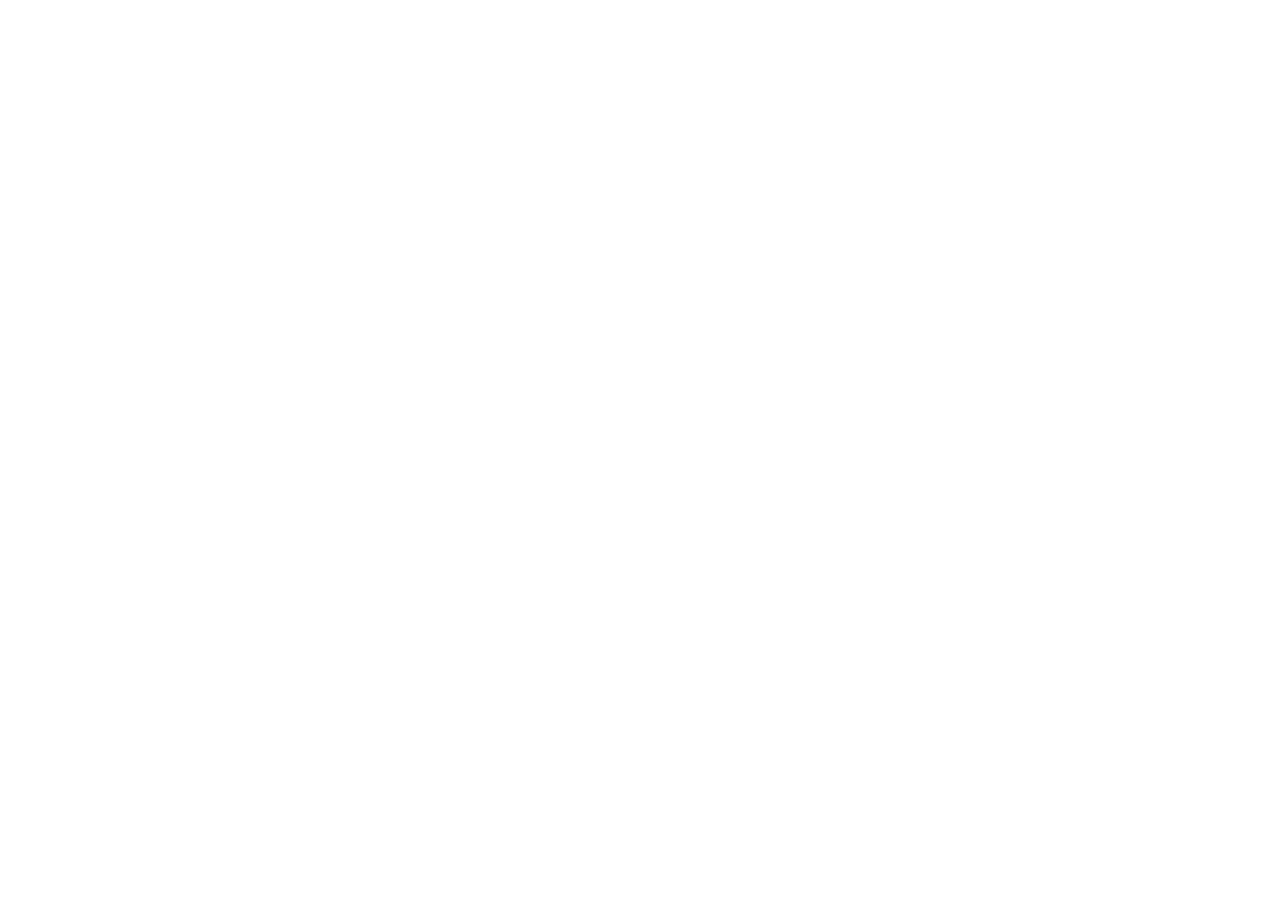
==== index.html @ 99b27f91 "atualização" ====
<!DOCTYPE html>
<html lang="pt-br">
<head>
    <meta charset="UTF-8">
    <meta http-equiv="X-UA-Compatible" content="IE=edge">
    <meta name="viewport" content="width=device-width, initial-scale=1.0">
    <title>Porjeto Social</title>
</head>
<body>
    
</body>
</html>
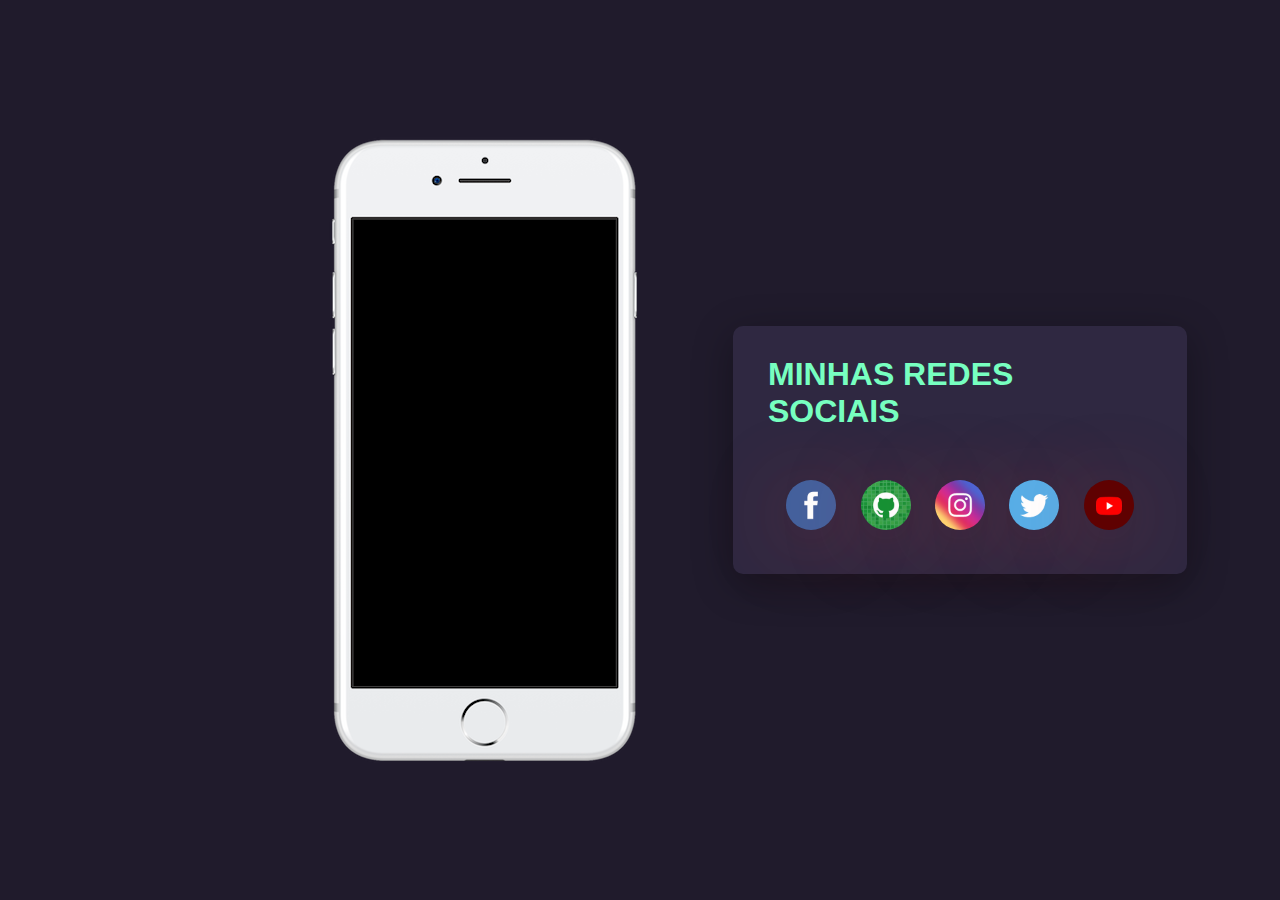
==== commit 2bf76c6c: "atualização" ====
--- a/index.html
+++ b/index.html
@@ -5,8 +5,26 @@
     <meta http-equiv="X-UA-Compatible" content="IE=edge">
     <meta name="viewport" content="width=device-width, initial-scale=1.0">
     <title>Porjeto Social</title>
+    <link rel="stylesheet" href="style.css">
 </head>
 <body>
-    
+    <main>
+        <div class="celular">
+            <img src="imagens/frame-iphone.png" alt="Celular">
+           
+        </div>
+        <div class="social">
+            <div class="card-social">
+                <h1>MINHAS REDES SOCIAIS</h1>
+                <div class="icones">
+                    <a href="#"><img src="imagens/logo-facebook.jpg" alt=""></a>
+                    <a href="#"><img src="imagens/logo-github.jpg" alt=""></a>
+                    <a href="#"><img src="imagens/logo-instagram.jpg" alt=""></a>
+                    <a href="#"><img src="imagens/logo-twitter.jpg" alt=""></a>
+                    <a href="#"><img src="imagens/logo-youtube.jpg" alt=""></a>
+                </div>
+            </div>
+        </div>
+    </main>
 </body>
 </html>--- a/style.css
+++ b/style.css
@@ -0,0 +1,49 @@
+*{
+    margin: 0;
+    font-family: 'Segoe UI', Tahoma, Geneva, Verdana, sans-serif;
+}
+main{
+    width: 100vw;
+    height: 100vh;
+    background: #201b2c;
+    display: flex;
+    justify-content: center;
+    align-items: center;
+}
+.celular{
+    width: 50vw;
+    height: 100vh;
+    display: flex;
+    justify-content: end;
+    align-items: center;
+
+}
+.social{
+    width: 50vw;
+    height: 100vh;
+    display: flex;
+    justify-content: center;
+    align-items: center;
+}
+.social h1{
+    color: #77ffc0;
+    margin-bottom: 40px;
+}
+.card-social{
+    width: 60%;
+    display: flex;
+    justify-content: center;
+    align-items: center;
+    flex-direction: column;
+    padding: 30px 35px;
+    background: #2f2841;
+    border-radius: 10px;
+    box-shadow: 0px 10px 40px rgba(0, 0, 0, 0.329);
+}
+.icones img{
+    width: 50px;
+    border-radius: 50%;
+    margin: 10px;
+    box-shadow: 0px 10px 80px rgba(221, 56, 56, 0.342);
+    
+}